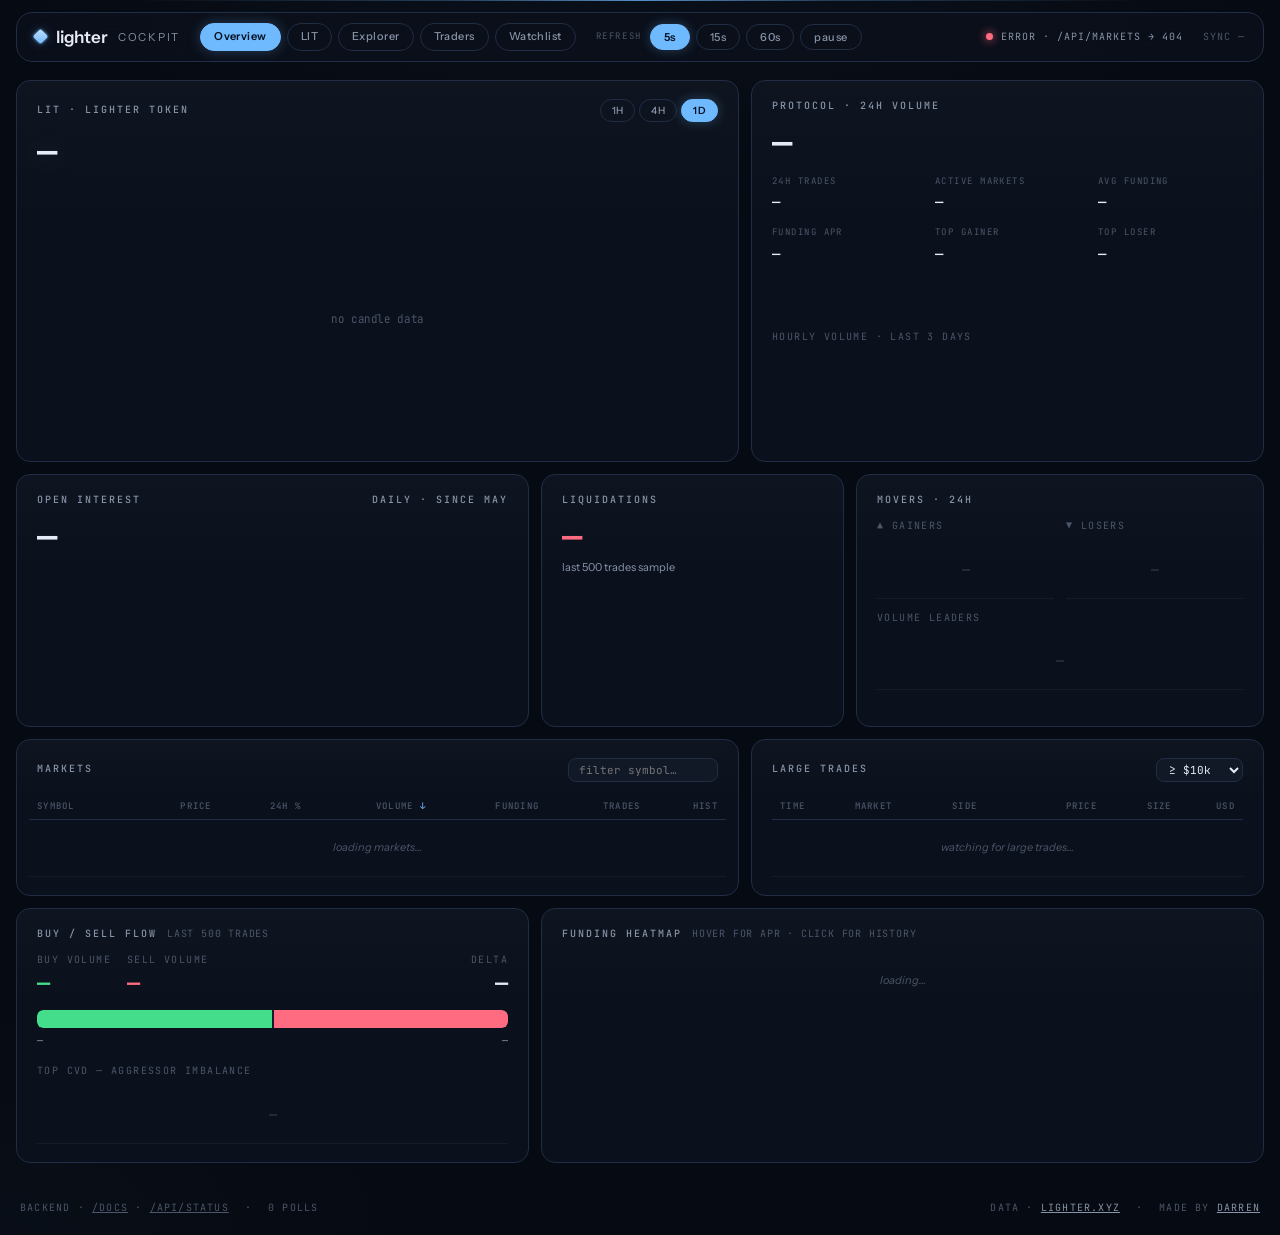
==== templates/index.html @ 51f0998a "Redesign: hl.eco-style bento insight dashboard - New design system: blue-black canvas, ice-blue pris" ====
<!doctype html>
<html lang="en">
<head>
<meta charset="utf-8" />
<meta name="viewport" content="width=device-width,initial-scale=1" />
<title>Lighter Cockpit · real-time Lighter.xyz analytics</title>
<link rel="preconnect" href="https://fonts.googleapis.com" />
<link rel="preconnect" href="https://fonts.gstatic.com" crossorigin />
<link href="https://fonts.googleapis.com/css2?family=JetBrains+Mono:wght@400;500;600;700&family=Instrument+Sans:wght@400;500;600&display=swap" rel="stylesheet" />
<link rel="stylesheet" href="/static/styles.css" />
</head>
<body>

<header>
  <a class="brand" href="/">
    <span class="glyph"></span>
    <span class="mark">lighter</span>
    <span class="sub">cockpit</span>
  </a>
  <nav style="display:flex;gap:6px">
    <a href="/" class="nav-pill-hdr here">Overview</a>
    <a href="/lit" class="nav-pill-hdr">LIT</a>
    <a href="/explorer" class="nav-pill-hdr">Explorer</a>
    <a href="/traders" class="nav-pill-hdr">Traders</a>
    <a href="/watchlist" class="nav-pill-hdr">Watchlist</a>
  </nav>
  <div class="controls">
    <span class="mode-label">REFRESH</span>
    <button class="btn active" data-refresh="5">5s</button>
    <button class="btn" data-refresh="15">15s</button>
    <button class="btn" data-refresh="60">60s</button>
    <button class="btn" data-refresh="0">pause</button>
  </div>
  <div class="status">
    <span class="dot" id="statusDot"></span>
    <span id="statusText">connecting…</span>
    <span style="color:var(--ink-faint);margin-left:12px">sync <span id="lastSync">—</span></span>
  </div>
  <div class="hdr-nav-mobile">
    <a href="/" class="nav-pill-hdr here">Overview</a>
    <a href="/lit" class="nav-pill-hdr">LIT</a>
    <a href="/explorer" class="nav-pill-hdr">Explorer</a>
    <a href="/traders" class="nav-pill-hdr">Traders</a>
    <a href="/watchlist" class="nav-pill-hdr">Watchlist</a>
  </div>
</header>

<main class="bento">

  <!-- LIT price hero -->
  <section class="card span-7">
    <div class="card-head">
      <span class="card-title">LIT · Lighter token</span>
      <div class="tools">
        <button class="btn-sm" data-lit-res="1h" data-lit-cnt="48">1H</button>
        <button class="btn-sm" data-lit-res="4h" data-lit-cnt="42">4H</button>
        <button class="btn-sm active" data-lit-res="1d" data-lit-cnt="60">1D</button>
      </div>
    </div>
    <div class="hero-row">
      <span class="hero-num glow" id="litPrice">—</span>
      <span class="chg-chip" id="litChg" style="display:none"></span>
    </div>
    <div class="hero-sub" id="litSub">&nbsp;</div>
    <div style="position:relative;margin-top:12px">
      <svg id="litChart" viewBox="0 0 760 240" preserveAspectRatio="none" style="width:100%;height:240px;display:block"></svg>
      <div id="litTip" class="chart-tip"></div>
    </div>
  </section>

  <!-- protocol volume -->
  <section class="card span-5">
    <div class="card-head">
      <span class="card-title">Protocol · 24h volume</span>
      <span class="card-title count" style="margin-left:auto" id="volAsOf"></span>
    </div>
    <div class="hero-num" id="volHero">—</div>
    <div class="stat-grid">
      <div><div class="lbl">24h trades</div><div class="v" id="statTrades">—</div></div>
      <div><div class="lbl">Active markets</div><div class="v" id="statMkts">—</div></div>
      <div><div class="lbl">Avg funding</div><div class="v" id="statFunding">—</div></div>
      <div><div class="lbl">Funding APR</div><div class="v" id="statApr">—</div></div>
      <div><div class="lbl">Top gainer</div><div class="v" id="statGainer">—</div></div>
      <div><div class="lbl">Top loser</div><div class="v" id="statLoser">—</div></div>
    </div>
    <div class="section-lbl" style="margin-top:auto;padding-top:10px">Hourly volume · last 3 days</div>
    <svg id="volBars" viewBox="0 0 520 90" preserveAspectRatio="none" style="width:100%;height:90px;display:block"></svg>
  </section>

  <!-- open interest -->
  <section class="card span-5">
    <div class="card-head">
      <span class="card-title">Open interest</span>
      <span class="card-title count" style="margin-left:auto">daily · since May</span>
    </div>
    <div class="hero-num" id="oiHero">—</div>
    <div class="hero-sub" id="oiSub">&nbsp;</div>
    <svg id="oiChart" viewBox="0 0 520 120" preserveAspectRatio="none" style="width:100%;flex:1;min-height:120px;display:block;margin-top:12px"></svg>
  </section>

  <!-- liquidations -->
  <section class="card span-3">
    <div class="card-head"><span class="card-title">Liquidations</span></div>
    <div class="hero-num" id="liqHero" style="color:var(--red)">—</div>
    <div class="hero-sub" id="liqSub">last 500 trades sample</div>
    <div id="liqFeed" style="margin-top:12px;display:flex;flex-direction:column;gap:6px;font-size:11px"></div>
  </section>

  <!-- movers -->
  <section class="card span-4">
    <div class="card-head"><span class="card-title">Movers · 24h</span></div>
    <div style="display:grid;grid-template-columns:1fr 1fr;gap:12px">
      <div>
        <div class="section-lbl up">▲ Gainers</div>
        <table style="font-size:11px"><tbody id="gainersBody"><tr><td colspan="3" class="empty">—</td></tr></tbody></table>
      </div>
      <div>
        <div class="section-lbl down">▼ Losers</div>
        <table style="font-size:11px"><tbody id="losersBody"><tr><td colspan="3" class="empty">—</td></tr></tbody></table>
      </div>
    </div>
    <div style="margin-top:12px">
      <div class="section-lbl">Volume leaders</div>
      <table style="font-size:11px"><tbody id="volLeadBody"><tr><td colspan="3" class="empty">—</td></tr></tbody></table>
    </div>
  </section>

  <!-- markets table -->
  <section class="card span-7">
    <div class="card-head">
      <span class="card-title">Markets <span class="count" id="mktCount"></span></span>
      <div class="tools">
        <input id="mktFilter" placeholder="filter symbol…" style="width:150px;padding:4px 10px;font-size:11px" />
      </div>
    </div>
    <div class="market-table">
      <table id="mktTable">
        <thead>
          <tr>
            <th data-k="symbol">Symbol</th>
            <th data-k="last_price" class="num">Price</th>
            <th data-k="price_change" class="num">24h %</th>
            <th data-k="volume_24h" class="num sorted">Volume</th>
            <th data-k="funding" class="num">Funding</th>
            <th data-k="trades_24h" class="num">Trades</th>
            <th data-k="chart" class="num">Hist</th>
          </tr>
        </thead>
        <tbody id="mktBody"><tr><td colspan="7" class="empty">loading markets…</td></tr></tbody>
      </table>
    </div>
  </section>

  <!-- right column: large trades -->
  <section class="card span-5">
    <div class="card-head">
      <span class="card-title">Large trades <span class="count" id="whaleCount"></span></span>
      <div class="tools">
        <select id="whaleThreshold" style="font-size:11px;padding:3px 8px">
          <option value="10000" selected>≥ $10k</option>
          <option value="50000">≥ $50k</option>
          <option value="100000">≥ $100k</option>
          <option value="250000">≥ $250k</option>
          <option value="1000000">≥ $1M</option>
        </select>
      </div>
    </div>
    <div style="max-height:620px;overflow:auto">
      <table id="whaleTable">
        <thead>
          <tr>
            <th>Time</th>
            <th>Market</th>
            <th>Side</th>
            <th class="num">Price</th>
            <th class="num">Size</th>
            <th class="num">USD</th>
          </tr>
        </thead>
        <tbody id="whaleBody"><tr><td colspan="6" class="empty">watching for large trades…</td></tr></tbody>
      </table>
    </div>
  </section>

  <!-- buy/sell flow -->
  <section class="card span-5">
    <div class="card-head"><span class="card-title">Buy / sell flow <span class="count">last 500 trades</span></span></div>
    <div style="display:flex;align-items:baseline;gap:16px;margin-bottom:10px">
      <div>
        <div class="flow-lbl">Buy volume</div>
        <div class="up flow-val" id="buyVol">—</div>
      </div>
      <div>
        <div class="flow-lbl">Sell volume</div>
        <div class="down flow-val" id="sellVol">—</div>
      </div>
      <div style="margin-left:auto;text-align:right">
        <div class="flow-lbl">Delta</div>
        <div id="deltaVol" class="flow-val">—</div>
      </div>
    </div>
    <div class="flow-bar">
      <div id="bar-buy" style="width:50%"></div>
      <div id="bar-sell" style="width:50%"></div>
    </div>
    <div class="flow-pct"><span id="pctBuy">—</span><span id="pctSell">—</span></div>
    <div style="margin-top:16px">
      <div class="section-lbl">Top CVD — aggressor imbalance</div>
      <table style="font-size:11px"><tbody id="cvdBody"><tr><td colspan="3" class="empty">—</td></tr></tbody></table>
    </div>
  </section>

  <!-- funding heatmap -->
  <section class="card span-7">
    <div class="card-head"><span class="card-title">Funding heatmap <span class="count">hover for APR · click for history</span></span></div>
    <div class="heatmap" id="heatmap"><div class="empty" style="grid-column:1/-1">loading…</div></div>
  </section>

</main>

<!-- history drawer -->
<div id="drawer" class="drawer">
  <div class="drawer-head">
    <div style="display:flex;flex-direction:column;gap:3px;min-width:0">
      <span id="drawerTitle">History</span>
      <div id="drawerMktBar" style="display:flex;gap:14px;flex-wrap:wrap;font-size:11px;color:var(--ink-dim)"></div>
    </div>
    <div class="drawer-tabs">
      <button class="btn-sm active" data-field="candles">Candles</button>
      <button class="btn-sm" data-field="funding">Funding</button>
      <button class="btn-sm" data-field="oi_usd">OI</button>
      <button class="btn-sm" data-field="last_price">Price</button>
    </div>
    <div class="drawer-tabs" style="margin-left:auto">
      <button class="btn-sm active" data-hours="24" data-lbl-line="24h" data-lbl-candles="1H">24h</button>
      <button class="btn-sm" data-hours="72" data-lbl-line="3d" data-lbl-candles="4H">3d</button>
      <button class="btn-sm" data-hours="168" data-lbl-line="7d" data-lbl-candles="1D">7d</button>
    </div>
    <button class="drawer-close" id="drawerClose">×</button>
  </div>
  <div class="drawer-body">
    <div id="chartWrap">
      <svg id="chart" viewBox="0 0 800 260" preserveAspectRatio="none"></svg>
      <div id="chartTip" class="chart-tip"></div>
    </div>
    <div id="chartStats" class="chart-stats"></div>
    <div id="drawerTradesWrap" style="margin-top:18px;padding-top:14px;border-top:1px solid var(--line)">
      <div class="section-lbl" style="margin-bottom:8px">Recent Trades</div>
      <div style="max-height:200px;overflow:auto;-webkit-overflow-scrolling:touch">
        <table style="font-size:11px;width:100%;border-collapse:collapse">
          <tbody id="drawerTradesBody"><tr><td class="empty" colspan="5">select a market</td></tr></tbody>
        </table>
      </div>
    </div>
  </div>
</div>

<footer>
  <span>backend · <a href="/docs" target="_blank">/docs</a> · <a href="/api/status" target="_blank">/api/status</a></span>
  <span style="color:var(--ink-faint)">·</span>
  <span id="tickCount">0 polls</span>
  <div class="spacer"></div>
  <span>data · <a href="https://lighter.xyz" target="_blank" style="color:var(--ink-dim)">lighter.xyz</a></span>
  <span style="color:var(--ink-faint)">·</span>
  <span>made by <a href="https://x.com/Darrenyap488378" target="_blank" style="color:var(--ink-dim)">Darren</a></span>
</footer>

<script type="module" src="/static/app.js"></script>
</body>
</html>
---- static/styles.css ----
/* ─────────────────────────────────────────────────────────────
   Lighter Cockpit · design system
   hl.eco-style bento formula, Lighter identity:
   deep blue-black canvas, ice-blue prism light, mono numerals.
   ───────────────────────────────────────────────────────────── */

:root{
  --bg:#060a12;
  --panel:#0b111c;
  --panel-2:#111927;
  --ink:#e6ecf5;
  --ink-dim:#8794a8;
  --ink-faint:#4b5669;
  --line:#141c2b;
  --line-2:#202d45;
  --green:#43dd8c;
  --red:#ff6b81;
  --amber:#f2c14e;
  --blue:#6fb9ff;
  --accent:#6fb9ff;
  --accent-glow:rgba(111,185,255,0.28);
  --sans:'Instrument Sans',ui-sans-serif,system-ui,sans-serif;
  --mono:'JetBrains Mono',ui-monospace,monospace;
  --radius:14px;
  --ease-out:cubic-bezier(0.23,1,0.32,1);
  --ease-drawer:cubic-bezier(0.32,0.72,0,1);
}
*{box-sizing:border-box;margin:0;padding:0}
html,body{background:var(--bg);color:var(--ink);font-family:var(--mono);font-size:13px;line-height:1.45;min-height:100vh;overflow-x:hidden}
body{
  background-image:
    radial-gradient(1100px 500px at 50% -12%, rgba(111,185,255,0.055), transparent 65%),
    radial-gradient(700px 400px at 0% 100%, rgba(111,185,255,0.025), transparent 60%);
}
/* prism beam — the signature: a thin line of light across the top */
body::before{
  content:"";position:fixed;top:0;left:0;right:0;height:1px;z-index:100;pointer-events:none;
  background:linear-gradient(90deg,transparent 10%,var(--accent-glow) 35%,rgba(111,185,255,0.75) 50%,var(--accent-glow) 65%,transparent 90%);
}
a{color:inherit}
a:hover{color:var(--accent)}
button{font-family:inherit;font-size:inherit;color:inherit;background:none;border:0;cursor:pointer}
input,select{font-family:var(--mono);font-size:inherit;color:var(--ink);background:var(--panel-2);border:1px solid var(--line-2);padding:6px 10px;border-radius:8px;outline:none;transition:border-color .15s var(--ease-out)}
input:focus,select:focus{border-color:var(--accent)}
:focus-visible{outline:2px solid var(--accent);outline-offset:2px}

/* ── header: floating pill ─────────────────────────────────── */
header{
  display:flex;align-items:center;gap:20px;
  margin:12px 16px 4px;padding:10px 18px;
  border:1px solid var(--line-2);border-radius:16px;
  background:rgba(11,17,28,0.82);
  position:sticky;top:10px;z-index:20;backdrop-filter:blur(14px);-webkit-backdrop-filter:blur(14px);
}
.brand{display:flex;align-items:center;gap:10px;text-decoration:none}
.brand .glyph{
  width:11px;height:11px;transform:rotate(45deg);border-radius:2px;
  background:linear-gradient(135deg,#bfe0ff,var(--accent));
  box-shadow:0 0 12px var(--accent-glow),0 0 3px var(--accent);
}
.brand .mark{font-family:var(--sans);font-weight:600;font-size:17px;letter-spacing:-0.01em}
.brand .sub{color:var(--ink-dim);font-family:var(--sans);font-size:11px;letter-spacing:0.16em;text-transform:uppercase;margin-top:2px}
.status{display:flex;align-items:center;gap:8px;margin-left:auto;color:var(--ink-dim);font-size:10px;letter-spacing:0.1em;text-transform:uppercase}
.dot{width:7px;height:7px;border-radius:50%;background:var(--green);box-shadow:0 0 10px var(--green)}
.dot.err{background:var(--red);box-shadow:0 0 10px var(--red)}
.dot.warn{background:var(--amber);box-shadow:0 0 10px var(--amber)}
.controls{display:flex;align-items:center;gap:6px}
.controls .mode-label{color:var(--ink-faint);font-size:9px;letter-spacing:0.18em;margin-right:2px}

/* nav chips (header page links) */
.nav-pill-hdr,.nav-pill{
  padding:5px 13px;border:1px solid var(--line-2);border-radius:999px;
  color:var(--ink-dim);font-family:var(--sans);font-size:11px;font-weight:500;letter-spacing:0.04em;
  text-decoration:none;white-space:nowrap;display:inline-block;text-transform:none;
  transition:border-color .15s var(--ease-out),color .15s var(--ease-out),background-color .15s var(--ease-out),transform .16s var(--ease-out)
}
.nav-pill-hdr:hover,.nav-pill:hover{border-color:var(--accent);color:var(--ink)}
.nav-pill-hdr:active,.nav-pill:active{transform:scale(0.96)}
.nav-pill-hdr.here,.nav-pill.here{
  background:var(--accent);border-color:var(--accent);color:#04101f;font-weight:600;
  box-shadow:0 0 14px var(--accent-glow);
}
.hdr-nav-mobile{display:none}

/* ── buttons / chips ───────────────────────────────────────── */
.btn,.btn-sm{
  border:1px solid var(--line-2);border-radius:999px;color:var(--ink-dim);
  font-family:var(--sans);font-weight:500;letter-spacing:0.04em;text-transform:none;
  transition:border-color .15s var(--ease-out),color .15s var(--ease-out),background-color .15s var(--ease-out),transform .16s var(--ease-out)
}
.btn{padding:5px 13px;font-size:11px}
.btn-sm{padding:4px 11px;font-size:10px}
.btn:hover,.btn-sm:hover{border-color:var(--accent);color:var(--ink)}
.btn:active,.btn-sm:active{transform:scale(0.96)}
.btn.active,.btn-sm.active{
  background:var(--accent);color:#04101f;border-color:var(--accent);font-weight:600;
  box-shadow:0 0 12px var(--accent-glow);
}
.controls .btn{padding:5px 13px;font-size:11px}
.controls .btn:hover{border-color:var(--accent);color:var(--ink)}
.controls .btn:active{transform:scale(0.96)}
.controls .btn.active{background:var(--accent);color:#04101f;border-color:var(--accent);font-weight:600;box-shadow:0 0 12px var(--accent-glow)}

/* ── bento grid + cards ────────────────────────────────────── */
main.bento{
  display:grid;grid-template-columns:repeat(12,1fr);gap:12px;
  max-width:1560px;margin:0 auto;padding:14px 16px 24px;
}
.card{
  background:linear-gradient(180deg,rgba(255,255,255,0.015),transparent 40%),var(--panel);
  border:1px solid var(--line-2);border-radius:var(--radius);
  padding:18px 20px;min-width:0;display:flex;flex-direction:column;
  transition:border-color .2s var(--ease-out);
}
.card:hover{border-color:#2c3d5c}
.card.span-7{grid-column:span 7}
.card.span-6{grid-column:span 6}
.card.span-5{grid-column:span 5}
.card.span-4{grid-column:span 4}
.card.span-3{grid-column:span 3}
.card.span-8{grid-column:span 8}
.card.span-12{grid-column:span 12}

.card-head{display:flex;align-items:center;gap:10px;margin-bottom:12px}
.card-title{
  font-family:var(--mono);font-size:10px;font-weight:500;letter-spacing:0.2em;text-transform:uppercase;
  color:var(--ink-dim);display:flex;align-items:center;gap:10px;min-width:0
}
.card-title .count{color:var(--ink-faint);font-weight:400;letter-spacing:0.08em}
.card-head .tools{margin-left:auto;display:flex;gap:4px;align-items:center;flex-shrink:0}

.hero-num{
  font-family:var(--mono);font-weight:600;font-size:34px;letter-spacing:-0.03em;line-height:1.05;
  font-variant-numeric:tabular-nums;
}
.hero-num.glow{text-shadow:0 0 24px var(--accent-glow)}
.hero-sub{color:var(--ink-dim);font-size:11px;margin-top:5px;font-family:var(--sans)}
.hero-row{display:flex;align-items:baseline;gap:12px;flex-wrap:wrap}
.chg-chip{
  display:inline-block;padding:2px 8px;border-radius:6px;font-size:11px;font-weight:500;
  font-variant-numeric:tabular-nums;
}
.chg-chip.up{background:rgba(67,221,140,0.12);color:var(--green)}
.chg-chip.down{background:rgba(255,107,129,0.12);color:var(--red)}

/* mini stat grid inside a card (like hl.eco fee card) */
.stat-grid{display:grid;grid-template-columns:repeat(3,1fr);gap:14px 18px;margin:14px 0 4px}
.stat-grid .lbl{color:var(--ink-faint);font-size:9px;letter-spacing:0.16em;text-transform:uppercase;margin-bottom:4px}
.stat-grid .v{font-size:14px;font-weight:500;font-variant-numeric:tabular-nums}

/* legacy KPI strip (non-home pages) — restyled as cards */
.kpis{
  display:grid;grid-template-columns:repeat(6,1fr);gap:12px;
  max-width:1560px;margin:0 auto;padding:14px 16px 0;
}
.kpi{
  background:var(--panel);border:1px solid var(--line-2);border-radius:var(--radius);
  padding:16px 18px;position:relative;overflow:hidden;
}
.kpi .lbl{color:var(--ink-faint);font-size:9px;letter-spacing:0.18em;text-transform:uppercase;margin-bottom:8px}
.kpi .val{font-family:var(--mono);font-weight:600;font-size:24px;letter-spacing:-0.02em;line-height:1;font-variant-numeric:tabular-nums}
.kpi .sub{color:var(--ink-dim);font-size:11px;margin-top:6px;font-family:var(--sans)}
.up{color:var(--green)}
.down{color:var(--red)}
.neutral{color:var(--ink-dim)}

/* legacy layout containers (non-home pages) — spaced cards, not seamless grid */
.grid{
  display:grid;grid-template-columns:1.4fr 1fr;gap:12px;
  max-width:1560px;margin:0 auto;padding:14px 16px;
}
.grid > *{background:transparent;min-width:0}
.row{display:grid;gap:12px}
.row.three{grid-template-columns:1fr 1fr 1fr;max-width:1560px;margin:0 auto;padding:0 16px 14px}
.row > *{background:transparent;min-width:0}

.panel{
  background:linear-gradient(180deg,rgba(255,255,255,0.015),transparent 40%),var(--panel);
  border:1px solid var(--line-2);border-radius:var(--radius);
  padding:18px 20px;min-height:0;display:flex;flex-direction:column;
}
.panel h2{
  font-family:var(--mono);font-size:10px;letter-spacing:0.2em;text-transform:uppercase;
  color:var(--ink-dim);margin-bottom:14px;display:flex;align-items:center;gap:10px;font-weight:500
}
.panel h2::before{content:"";width:14px;height:1px;background:var(--accent);box-shadow:0 0 6px var(--accent-glow)}
.panel h2 .count{margin-left:auto;color:var(--ink-faint);font-weight:400}

.section-lbl{color:var(--ink-faint);font-size:10px;letter-spacing:0.14em;text-transform:uppercase;margin-bottom:8px}
.flow-lbl{color:var(--ink-faint);font-size:10px;letter-spacing:0.14em;text-transform:uppercase}
.flow-val{font-family:var(--mono);font-size:22px;font-weight:600;letter-spacing:-0.02em;font-variant-numeric:tabular-nums}
.flow-bar{height:18px;display:flex;border-radius:6px;overflow:hidden;background:var(--line);gap:2px}
.flow-bar > div{transition:width .4s var(--ease-out)}
.flow-bar > div:first-child{border-radius:6px 0 0 6px;background:var(--green)}
.flow-bar > div:last-child{border-radius:0 6px 6px 0;background:var(--red)}
.flow-pct{display:flex;justify-content:space-between;margin-top:6px;font-size:10px;color:var(--ink-dim)}

/* ── tables ────────────────────────────────────────────────── */
table{width:100%;border-collapse:collapse;font-size:12px}
thead th{
  text-align:left;padding:6px 8px;color:var(--ink-faint);
  font-size:9px;letter-spacing:0.14em;text-transform:uppercase;font-weight:500;
  border-bottom:1px solid var(--line-2);position:sticky;top:0;background:var(--panel);cursor:pointer;user-select:none;z-index:1
}
thead th:hover{color:var(--ink)}
thead th.sorted::after{content:" ↓";color:var(--accent)}
thead th.sorted.asc::after{content:" ↑"}
tbody td{padding:7px 8px;border-bottom:1px solid var(--line);white-space:nowrap}
tbody tr{transition:background .1s}
tbody tr:hover{background:rgba(111,185,255,0.035)}
.num{text-align:right;font-variant-numeric:tabular-nums}
.sym{font-weight:700;letter-spacing:0.02em}
.pill{display:inline-block;padding:1px 7px;border-radius:999px;font-size:10px;letter-spacing:0.08em;text-transform:uppercase}
.pill.buy{background:rgba(67,221,140,0.13);color:var(--green)}
.pill.sell{background:rgba(255,107,129,0.13);color:var(--red)}

.market-table{max-height:640px;overflow:auto;margin:0 -8px}
.bar-cell{position:relative}
.bar{position:absolute;left:0;top:0;bottom:0;opacity:0.12}
.bar.pos{background:var(--accent)}
.bar-cell span{position:relative;z-index:1}

/* ── funding heatmap ───────────────────────────────────────── */
.heatmap{display:grid;grid-template-columns:repeat(auto-fill,minmax(72px,1fr));gap:5px}
.hm-cell{padding:8px 6px;border-radius:8px;font-size:11px;display:flex;flex-direction:column;gap:2px;transition:transform .12s var(--ease-out)}
@media (hover:hover) and (pointer:fine){
  .hm-cell:hover{transform:scale(1.05);z-index:2}
}
.hm-cell .s{font-weight:700;font-size:10px;letter-spacing:0.02em}
.hm-cell .r{font-variant-numeric:tabular-nums;font-size:10px}

::-webkit-scrollbar{width:6px;height:6px}
::-webkit-scrollbar-track{background:transparent}
::-webkit-scrollbar-thumb{background:var(--line-2);border-radius:3px}
::-webkit-scrollbar-thumb:hover{background:var(--ink-faint)}

.empty{color:var(--ink-faint);font-style:italic;padding:20px;text-align:center;font-size:11px;font-family:var(--sans)}

.flash-up{animation:flashUp .8s ease-out}
.flash-dn{animation:flashDn .8s ease-out}
@keyframes flashUp{0%{background:rgba(67,221,140,0.22)}100%{background:transparent}}
@keyframes flashDn{0%{background:rgba(255,107,129,0.22)}100%{background:transparent}}

footer{
  max-width:1560px;margin:0 auto;padding:14px 20px 20px;
  color:var(--ink-faint);font-size:10px;letter-spacing:0.12em;text-transform:uppercase;
  display:flex;align-items:center;gap:16px
}
footer .spacer{margin-left:auto}

.whale{display:inline-flex;align-items:center;gap:4px;justify-content:flex-end}
.whale .tier{font-size:9px;padding:0 5px;border-radius:4px;font-weight:700}
.tier.t1{background:var(--accent);color:#04101f}
.tier.t2{background:rgba(111,185,255,0.35);color:#cfe7ff}
.tier.t3{background:rgba(111,185,255,0.14);color:var(--accent)}

/* ── market table row interaction ──────────────────────────── */
#mktBody tr[data-mid]{cursor:pointer}
#mktBody tr[data-mid]:hover{background:rgba(111,185,255,0.05)}
#mktBody tr[data-mid].selected{
  background:rgba(111,185,255,0.08) !important;
  box-shadow:inset 2px 0 0 var(--accent);
}
.chart-btn{
  color:var(--ink-faint);font-size:14px;line-height:1;
  padding:2px 6px;border-radius:6px;
  transition:color .12s var(--ease-out),background-color .12s var(--ease-out)
}
.chart-btn:hover{color:var(--accent);background:rgba(111,185,255,0.09)}

/* ── history drawer ────────────────────────────────────────── */
.drawer{
  position:fixed;right:0;top:0;bottom:0;width:720px;max-width:100vw;
  background:var(--panel);border-left:1px solid var(--line-2);
  transform:translateX(100%);
  transition:transform .3s var(--ease-drawer);
  z-index:50;display:flex;flex-direction:column
}
.drawer.open{transform:translateX(0);box-shadow:-12px 0 32px rgba(2,6,14,0.55)}
.drawer-head{
  display:flex;align-items:center;gap:12px;padding:14px 18px;
  border-bottom:1px solid var(--line);font-size:12px;color:var(--ink-dim);
  letter-spacing:0.12em;text-transform:uppercase
}
.drawer-tabs{display:flex;gap:4px}
.drawer-close{
  color:var(--ink-dim);font-size:24px;line-height:1;padding:0 8px;
  border-radius:6px;transition:color .1s
}
.drawer-close:hover{color:var(--red)}
.drawer-body{padding:18px;flex:1;overflow:auto}
#chartWrap{position:relative}
#chart{width:100%;height:280px;display:block}
.chart-tip{
  position:absolute;pointer-events:none;display:none;z-index:5;white-space:nowrap;
  background:var(--panel-2);border:1px solid var(--line-2);border-radius:8px;
  padding:6px 9px;font-size:11px;line-height:1.5;
  box-shadow:0 4px 16px rgba(2,6,14,0.5);
  font-variant-numeric:tabular-nums
}
.chart-tip .tt{color:var(--ink-faint);font-size:10px;letter-spacing:0.08em;text-transform:uppercase;margin-bottom:2px}
.chart-stats{
  display:flex;gap:24px;margin-top:16px;padding-top:14px;border-top:1px solid var(--line);
  font-size:11px;color:var(--ink);font-variant-numeric:tabular-nums;flex-wrap:wrap
}
.chart-stats .section-lbl{color:var(--ink-faint);margin-right:6px}

/* ── responsive ────────────────────────────────────────────── */
@media (max-width:1200px){
  .kpis{grid-template-columns:repeat(3,1fr)}
  .grid{grid-template-columns:1fr}
  .row.three{grid-template-columns:1fr}
  main.bento{grid-template-columns:repeat(6,1fr)}
  .card.span-7,.card.span-8,.card.span-5,.card.span-6,.card.span-12{grid-column:span 6}
  .card.span-4,.card.span-3{grid-column:span 3}
}
@media (max-width:800px){
  .drawer{width:100vw}
}
@media (max-width:768px){
  header{flex-wrap:wrap;margin:8px;padding:9px 12px;gap:8px}
  .controls{flex-wrap:wrap;gap:6px}
  .status{width:100%;order:10;margin-left:0 !important;justify-content:flex-end}
  .kpis{grid-template-columns:repeat(2,1fr);gap:8px;padding:10px 8px 0}
  main.bento{grid-template-columns:1fr;gap:8px;padding:10px 8px 16px}
  .card.span-7,.card.span-8,.card.span-5,.card.span-6,.card.span-4,.card.span-3,.card.span-12{grid-column:span 1}
  .grid{padding:10px 8px;gap:8px}
  .row.three{padding:0 8px 10px;gap:8px}
  .panel table{display:block;overflow-x:auto;-webkit-overflow-scrolling:touch}
  .market-table{max-height:55vh}
  footer{flex-wrap:wrap;padding:10px 14px}
  .leaders-grid{grid-template-columns:1fr !important}
}
@media (max-width:480px){
  html,body{font-size:12px}
  header{gap:6px}
  .brand .mark{font-size:15px}
  .brand .sub{display:none}
  .nav-pill-hdr{display:none}
  .hdr-nav-mobile{display:flex;gap:6px;width:100%;order:11;overflow-x:auto;-webkit-overflow-scrolling:touch}
  .hdr-nav-mobile .nav-pill-hdr{display:inline-block;flex-shrink:0}
  .controls .btn{padding:4px 9px;font-size:10px}
  .controls .mode-label{display:none}
  .kpi{padding:10px 12px}
  .kpi .val{font-size:18px}
  .hero-num{font-size:26px}
  .card,.panel{padding:12px 14px}
  .stat-grid{grid-template-columns:repeat(2,1fr);gap:10px 12px}
  #mktFilter{width:100px !important}
  table{font-size:11px}
  thead th{padding:4px 5px;font-size:9px}
  tbody td{padding:5px 5px}
  .flow-val{font-size:18px}
  .flow-bar{height:14px}
  footer{padding:8px 12px;gap:6px}
  .drawer-head{flex-wrap:wrap;gap:6px;padding:10px 12px}
  .drawer-body{padding:12px}
  #chart{height:220px}
  .btn-sm{padding:4px 8px}
}

/* ── reduced motion ────────────────────────────────────────── */
@media (prefers-reduced-motion:reduce){
  .drawer{transition:none}
  .hm-cell,.btn,.btn-sm,.nav-pill-hdr,.nav-pill{transition-property:border-color,color,background-color;transform:none !important}
  .flash-up,.flash-dn{animation:none}
  .flow-bar > div{transition:none}
}

/* ── LIT page mobile (legacy hooks) ────────────────────────── */
@media (max-width:768px){
  #trackedTable{display:block;overflow-x:auto;-webkit-overflow-scrolling:touch}
  .cards{grid-template-columns:1fr !important}
  .controls select{font-size:9px;padding:3px 5px}
}
@media (max-width:480px){
  .controls[data-hide-mobile]{display:none}
  .kpis{grid-template-columns:repeat(2,1fr) !important}
  #litPriceChart{height:140px !important}
  .tab-bar{overflow-x:auto;-webkit-overflow-scrolling:touch;flex-wrap:nowrap}
  .tab{white-space:nowrap;flex-shrink:0}
  .acct-card{grid-template-columns:1fr 1fr !important}
}
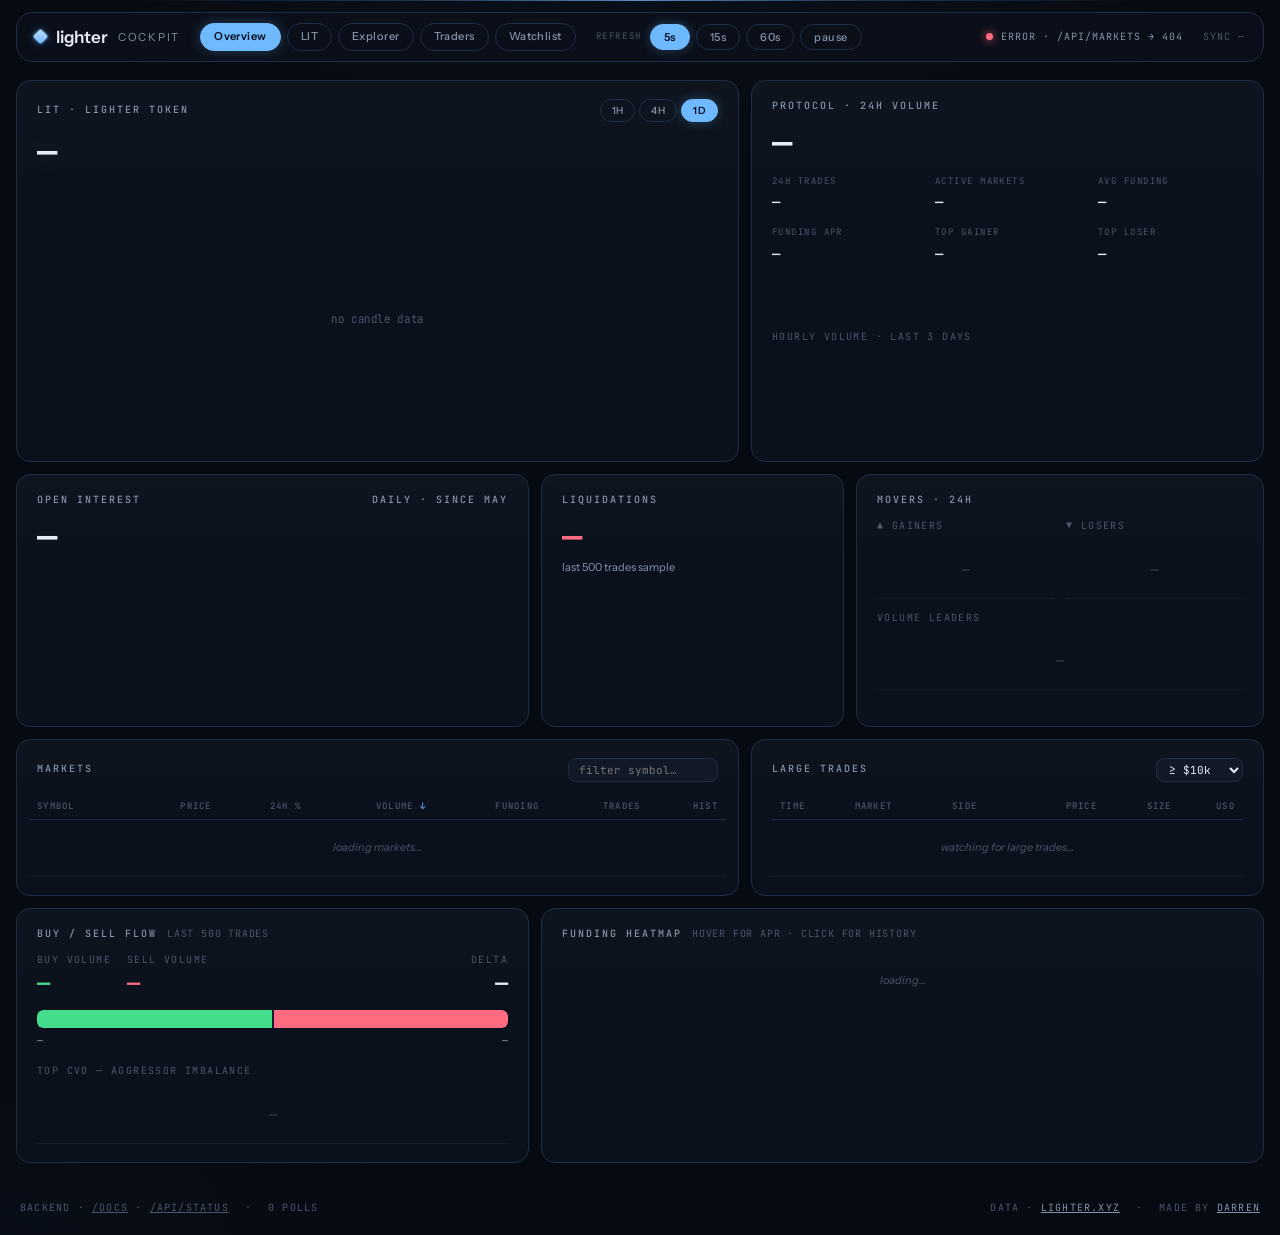
==== commit 74a0e5cb: "Version-stamp static asset URLs to bust browser caches on deploy Co-Authored-By: Claude Fable 5 <nor" ====
--- a/templates/index.html
+++ b/templates/index.html
@@ -7,7 +7,7 @@
 <link rel="preconnect" href="https://fonts.googleapis.com" />
 <link rel="preconnect" href="https://fonts.gstatic.com" crossorigin />
 <link href="https://fonts.googleapis.com/css2?family=JetBrains+Mono:wght@400;500;600;700&family=Instrument+Sans:wght@400;500;600&display=swap" rel="stylesheet" />
-<link rel="stylesheet" href="/static/styles.css" />
+<link rel="stylesheet" href="/static/styles.css?v=20260719a" />
 </head>
 <body>
 
@@ -265,6 +265,6 @@
   <span>made by <a href="https://x.com/Darrenyap488378" target="_blank" style="color:var(--ink-dim)">Darren</a></span>
 </footer>
 
-<script type="module" src="/static/app.js"></script>
+<script type="module" src="/static/app.js?v=20260719a"></script>
 </body>
 </html>
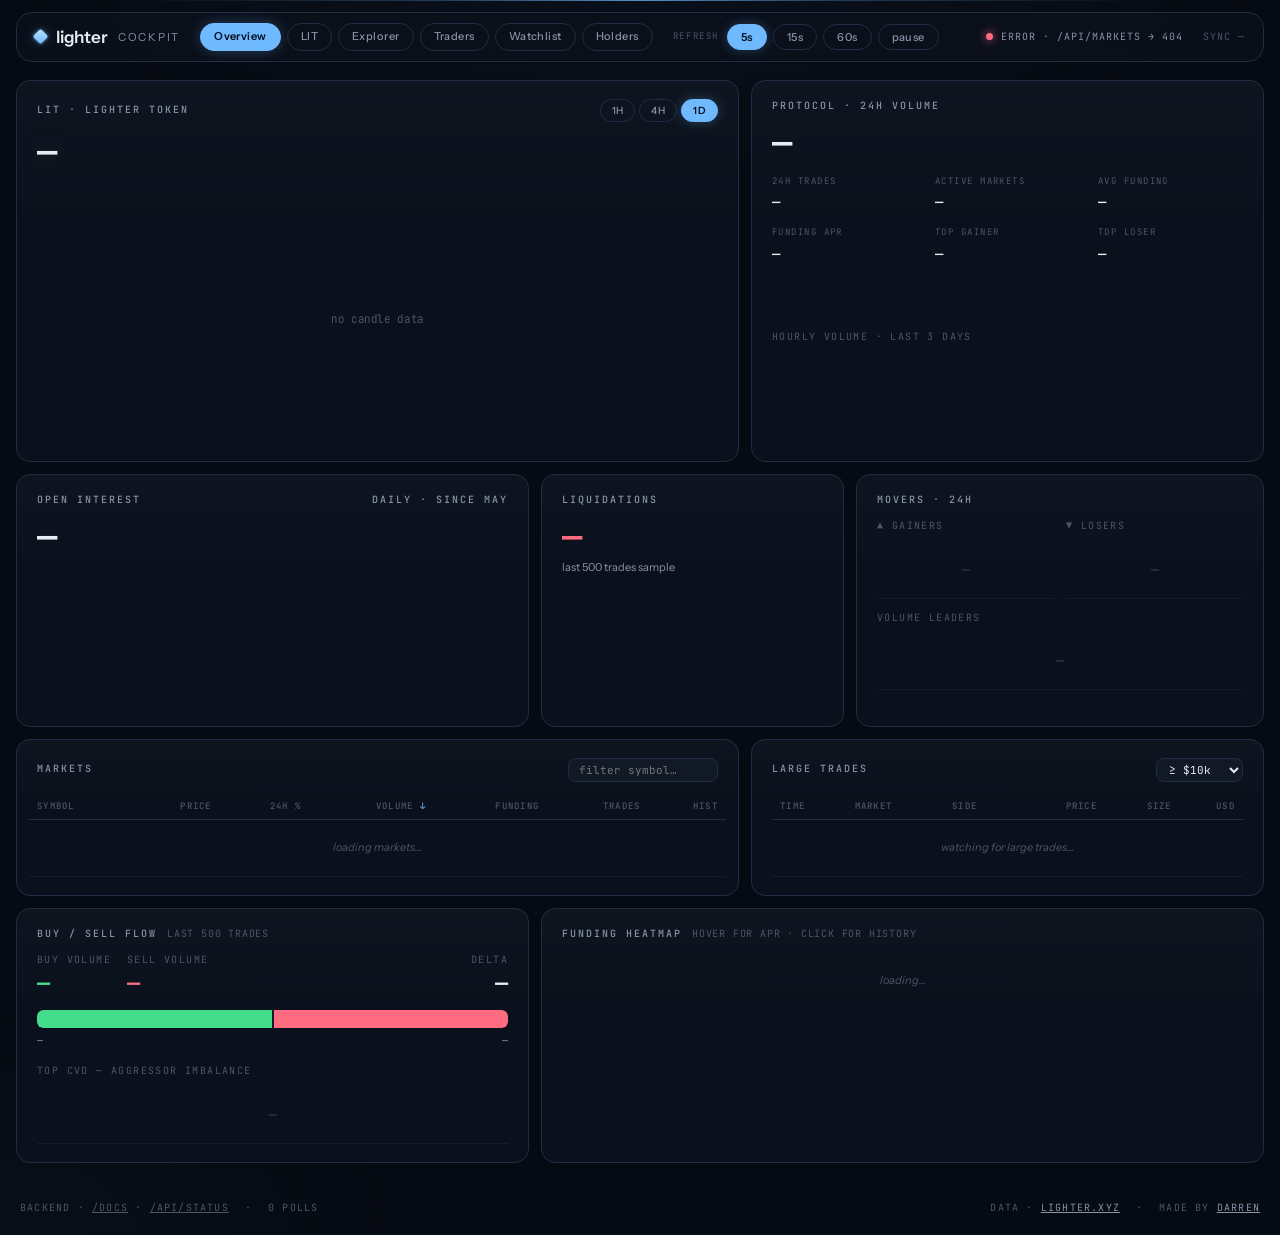
==== commit b9ae8cc4: "Add LIT Holders page, modeled on hl.eco's HYPE Holders format New /holders page: planned by Opus (wh" ====
--- a/templates/index.html
+++ b/templates/index.html
@@ -4,10 +4,11 @@
 <meta charset="utf-8" />
 <meta name="viewport" content="width=device-width,initial-scale=1" />
 <title>Lighter Cockpit · real-time Lighter.xyz analytics</title>
+<link rel="icon" href="data:image/svg+xml,<svg xmlns='http://www.w3.org/2000/svg' viewBox='0 0 32 32'><rect x='8' y='8' width='16' height='16' rx='3' transform='rotate(45 16 16)' fill='%236fb9ff'/></svg>" />
 <link rel="preconnect" href="https://fonts.googleapis.com" />
 <link rel="preconnect" href="https://fonts.gstatic.com" crossorigin />
 <link href="https://fonts.googleapis.com/css2?family=JetBrains+Mono:wght@400;500;600;700&family=Instrument+Sans:wght@400;500;600&display=swap" rel="stylesheet" />
-<link rel="stylesheet" href="/static/styles.css?v=20260719a" />
+<link rel="stylesheet" href="/static/styles.css?v=20260720a" />
 </head>
 <body>
 
@@ -23,6 +24,7 @@
     <a href="/explorer" class="nav-pill-hdr">Explorer</a>
     <a href="/traders" class="nav-pill-hdr">Traders</a>
     <a href="/watchlist" class="nav-pill-hdr">Watchlist</a>
+    <a href="/holders" class="nav-pill-hdr">Holders</a>
   </nav>
   <div class="controls">
     <span class="mode-label">REFRESH</span>
@@ -42,6 +44,7 @@
     <a href="/explorer" class="nav-pill-hdr">Explorer</a>
     <a href="/traders" class="nav-pill-hdr">Traders</a>
     <a href="/watchlist" class="nav-pill-hdr">Watchlist</a>
+    <a href="/holders" class="nav-pill-hdr">Holders</a>
   </div>
 </header>
 
@@ -265,6 +268,6 @@
   <span>made by <a href="https://x.com/Darrenyap488378" target="_blank" style="color:var(--ink-dim)">Darren</a></span>
 </footer>
 
-<script type="module" src="/static/app.js?v=20260719a"></script>
+<script type="module" src="/static/app.js?v=20260720a"></script>
 </body>
 </html>
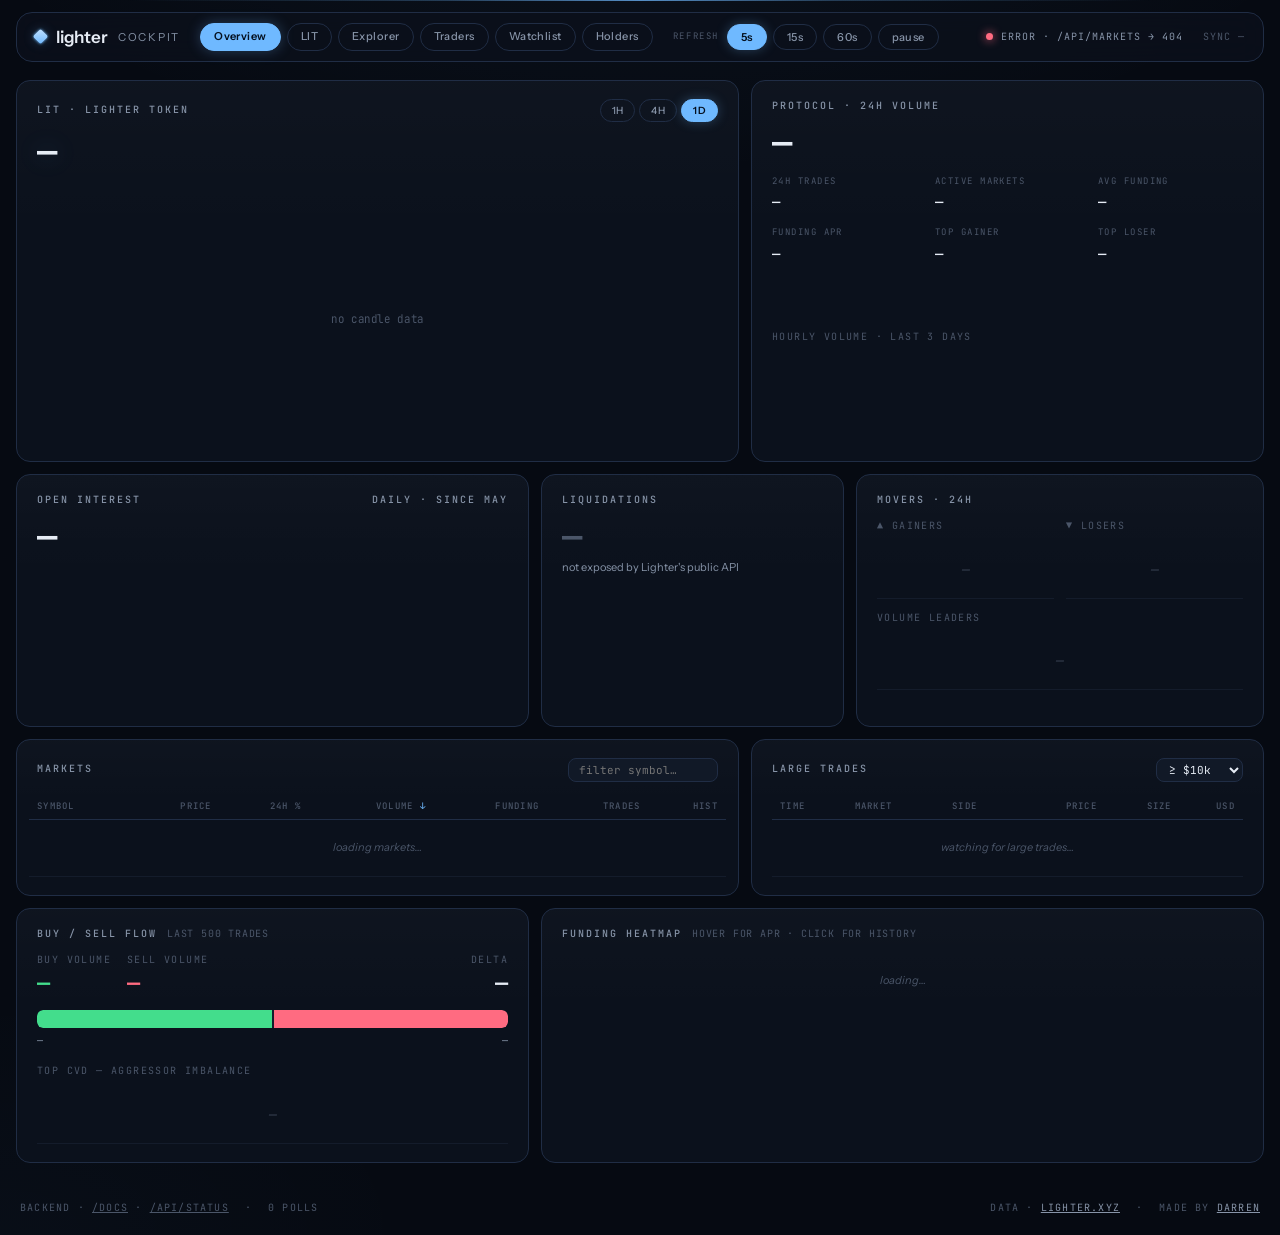
==== commit 8f458b52: "Fix Liquidations card: was structurally incapable of ever showing anything but zero, not a real "con" ====
--- a/templates/index.html
+++ b/templates/index.html
@@ -104,8 +104,8 @@
   <!-- liquidations -->
   <section class="card span-3">
     <div class="card-head"><span class="card-title">Liquidations</span></div>
-    <div class="hero-num" id="liqHero" style="color:var(--red)">—</div>
-    <div class="hero-sub" id="liqSub">last 500 trades sample</div>
+    <div class="hero-num" id="liqHero" style="color:var(--ink-faint)">—</div>
+    <div class="hero-sub" id="liqSub">not exposed by Lighter's public API</div>
     <div id="liqFeed" style="margin-top:12px;display:flex;flex-direction:column;gap:6px;font-size:11px"></div>
   </section>
 
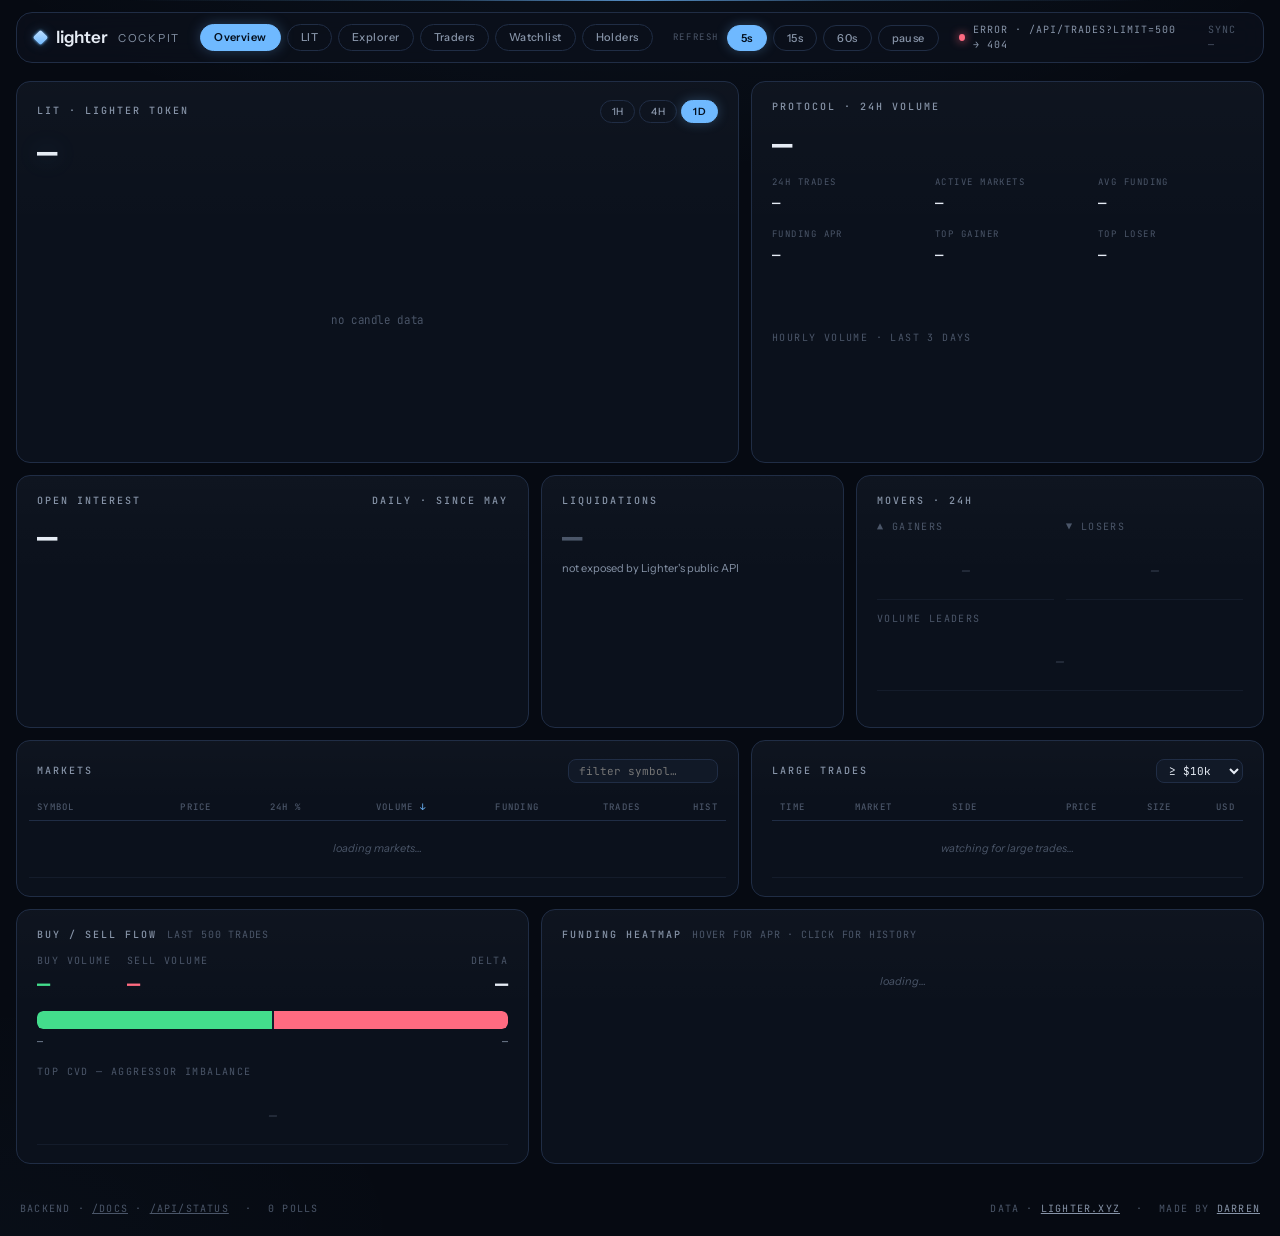
==== commit d31a94a5: "Explorer: profile an account by how it signs and where Lighter ranks its PnL Two public endpoints th" ====
--- a/templates/index.html
+++ b/templates/index.html
@@ -8,7 +8,7 @@
 <link rel="preconnect" href="https://fonts.googleapis.com" />
 <link rel="preconnect" href="https://fonts.gstatic.com" crossorigin />
 <link href="https://fonts.googleapis.com/css2?family=JetBrains+Mono:wght@400;500;600;700&family=Instrument+Sans:wght@400;500;600&display=swap" rel="stylesheet" />
-<link rel="stylesheet" href="/static/styles.css?v=20260720a" />
+<link rel="stylesheet" href="/static/styles.css?v=20260915b" />
 </head>
 <body>
 
@@ -268,6 +268,6 @@
   <span>made by <a href="https://x.com/Darrenyap488378" target="_blank" style="color:var(--ink-dim)">Darren</a></span>
 </footer>
 
-<script type="module" src="/static/app.js?v=20260720a"></script>
+<script type="module" src="/static/app.js?v=20260723a"></script>
 </body>
 </html>
--- a/static/styles.css
+++ b/static/styles.css
@@ -374,10 +374,77 @@
   .controls select{font-size:9px;padding:3px 5px}
 }
 @media (max-width:480px){
-  .controls[data-hide-mobile]{display:none}
+  .controls[data-hide-mobile]{display:flex;flex-wrap:wrap;gap:4px}
+  .controls[data-hide-mobile="refresh"]{display:none}
+  .controls .btn{font-size:9px;padding:3px 7px}
   .kpis{grid-template-columns:repeat(2,1fr) !important}
   #litPriceChart{height:140px !important}
   .tab-bar{overflow-x:auto;-webkit-overflow-scrolling:touch;flex-wrap:nowrap}
   .tab{white-space:nowrap;flex-shrink:0}
   .acct-card{grid-template-columns:1fr 1fr !important}
 }
+
+
+/* ── Coverage strip + headline (LIT page) ──────────────────────
+   The page publishes its own sampling: a silent collector has to read as an
+   outage, never as a quiet market. */
+.cov-strip{
+  display:flex;align-items:center;gap:8px;flex-wrap:wrap;
+  padding:7px 20px;font-size:11px;
+  background:var(--panel);border-bottom:1px solid var(--line);
+  font-family:var(--font-mono);color:var(--ink-dim);
+}
+.cov-dot{width:7px;height:7px;border-radius:50%;background:var(--ink-faint);flex:none}
+.cov-strip[data-status="live"]    .cov-dot{background:var(--green);box-shadow:0 0 6px var(--green)}
+.cov-strip[data-status="partial"] .cov-dot{background:var(--amber)}
+.cov-strip[data-status="stale"]   .cov-dot{background:var(--amber)}
+.cov-strip[data-status="down"]    .cov-dot{background:var(--red);box-shadow:0 0 6px var(--red)}
+.cov-status{font-weight:600;letter-spacing:.04em;text-transform:uppercase;color:var(--ink)}
+.cov-strip[data-status="partial"] .cov-status,
+.cov-strip[data-status="stale"]   .cov-status{color:var(--amber)}
+.cov-strip[data-status="down"]    .cov-status{color:var(--red)}
+.cov-sep{color:var(--line-2)}
+.cov-gaps{margin-left:auto;color:var(--amber)}
+/* A blackout must dominate the page, not whisper on one line. */
+.cov-strip[data-status="down"]{
+  background:rgba(255,106,119,.10);border-bottom-color:var(--red);
+}
+
+.headline{
+  padding:12px 20px 0;font-size:14px;line-height:1.5;color:var(--ink);
+  letter-spacing:-.01em;
+}
+.headline .hl-num{font-family:var(--font-mono);font-weight:600}
+.headline .hl-dim{color:var(--ink-dim)}
+
+/* Provenance: exchange truth and locally observed tape must not look alike. */
+.prov{
+  font-family:var(--font-mono);font-size:8px;letter-spacing:.08em;
+  text-transform:uppercase;padding:1px 4px;border-radius:2px;vertical-align:middle;
+}
+.prov-x{color:var(--accent);background:rgba(111,185,255,.12)}
+.prov-o{color:var(--ink-faint);background:var(--line)}
+
+@media (max-width:480px){
+  .cov-strip{padding:6px 12px;font-size:10px}
+  .cov-gaps{margin-left:0;width:100%}
+  .headline{padding:10px 12px 0;font-size:13px}
+}
+
+
+/* ── Explorer counterparty profile ─────────────────────────────
+   Trader type is an identity claim, so it sits beside the name, not in the
+   stat row. Colour encodes only how mechanised the account is. */
+.type-chip{
+  font-family:var(--font-mono);font-size:9px;letter-spacing:.1em;text-transform:uppercase;
+  padding:3px 8px;border-radius:3px;border:1px solid transparent;white-space:nowrap;
+}
+.type-chip[data-t="market maker"]{color:var(--amber);border-color:var(--amber);background:rgba(240,180,80,.10)}
+.type-chip[data-t="algo"]        {color:var(--accent);border-color:var(--accent);background:rgba(111,185,255,.10)}
+.type-chip[data-t="manual"]      {color:var(--ink-dim);border-color:var(--line-2);background:var(--line)}
+.type-chip[data-t="unused"]      {color:var(--ink-faint);border-color:var(--line-2)}
+/* Marks a figure Lighter reports itself, as opposed to one we reconstruct. */
+.prov-src{
+  font-family:var(--font-mono);font-size:8px;letter-spacing:.08em;text-transform:uppercase;
+  color:var(--accent);background:rgba(111,185,255,.12);padding:1px 4px;border-radius:2px;margin-left:4px;
+}
